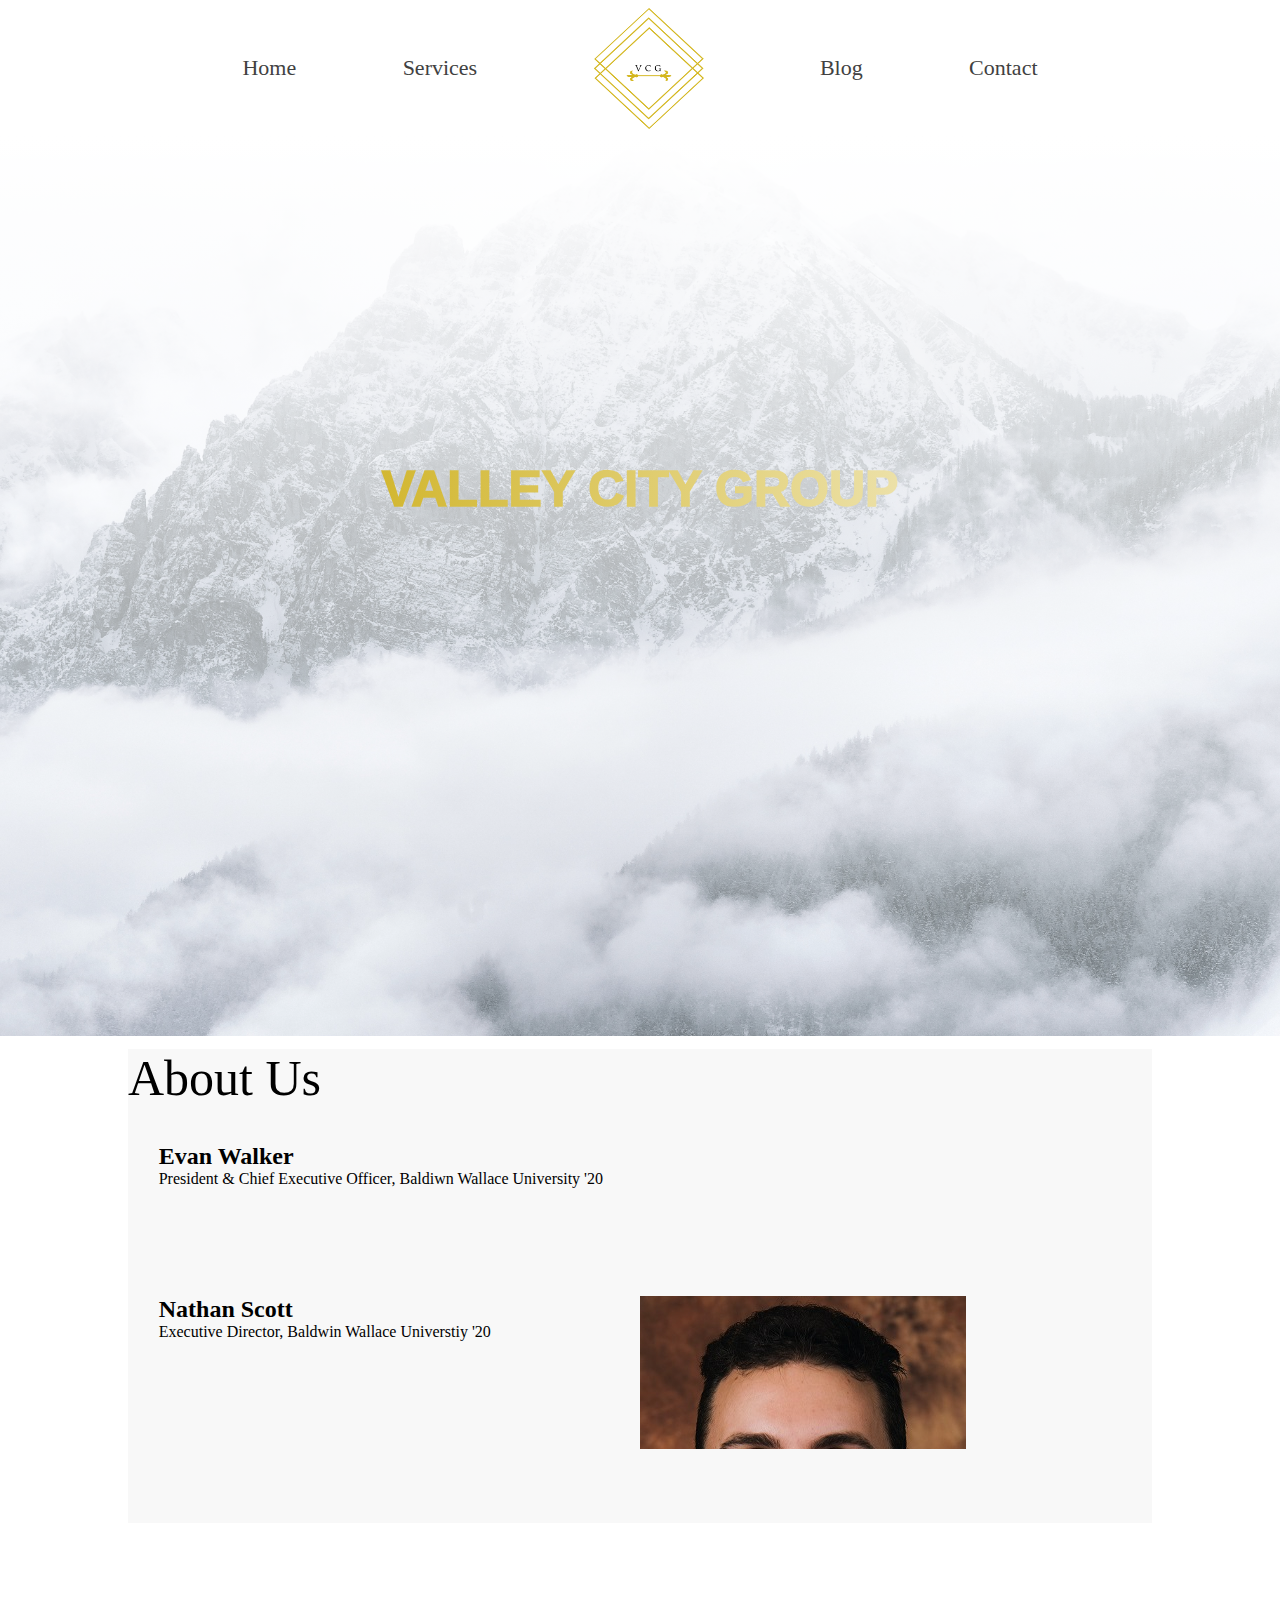
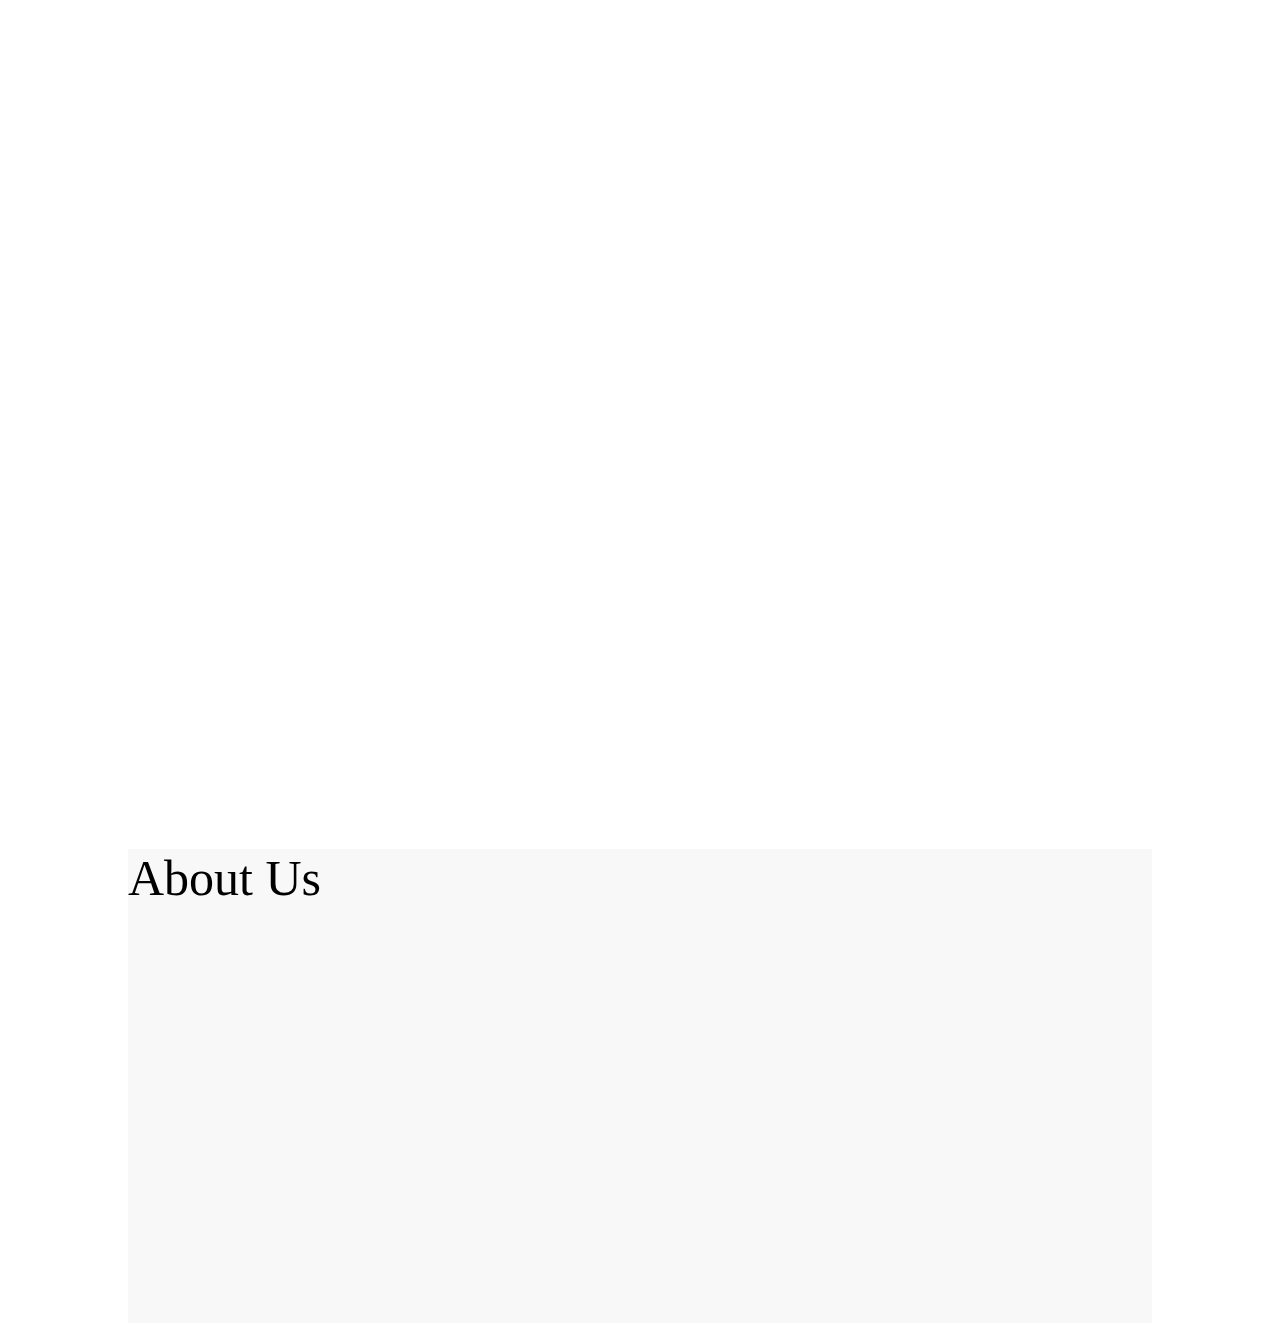
==== index.html @ 5e00be1b "Update index.html" ====
<!DOCTYPE html>
<html>
<head>
<meta name="viewport" content="width=device-width, initial-scale=1">
<link rel="stylesheet" href="VCGstyle.css">
<style>
html, body	{
					height: 100%;
					max-width:100%;
					margin: auto;
					}
					
		section		{
					max-width:80%;
					margin-left:auto;
					margin-right:auto;
					}
					
		h2			{
					}
					
		h3			{
					font-size:30px;
					}
					
		h4			{
					}
					
		.row		{
					display:flex;
					}
		
		.column		{
					flex: 50%;
					padding-left:3%;
					padding-right: 3%;
					}
					
		.columnpic	{
					flex: 50%;
					display: block;
					margin-left: auto;
					margin-right: auto;
					width: 50%;
					}
		
		.parallax 	{
					background-image:linear-gradient(rgba(255,255,255,1), rgba(255,255,255,.1)), url(mountain.jpg);

					/* Full height */
					height: 100%; 

					/* Create the parallax scrolling effect */
					background-attachment: fixed;
					background-position: center;
					background-repeat: no-repeat;
					background-size: cover;
					}
					
		.parallax2 	{
					background-image:linear-gradient(rgba(255,255,255,1), rgba(255,255,255,.1)), url(city.jpg);

					/* Full height */
					height: 100%; 

					/* Create the parallax scrolling effect */
					background-attachment: fixed;
					background-position: center;
					background-repeat: no-repeat;
					background-size: cover;
					}

/* Turn off parallax scrolling for tablets and phones. Increase the pixels if needed */
@media only screen and (max-device-width: 1366px) {
  .parallax {
    background-attachment: scroll;
  }
}
					
		@font-face {
	 font-family: "ubuntu";
	 font-style: italic;
	 font-weight: 300;
	 src: local("Lato Light Italic"), local("Lato-LightItalic"), url(https://fonts.gstatic.com/s/ubuntucondensed/v8/u-4k0rCzjgs5J7oXnJcM_0kACGMtT-Dfqw.woff2) format("woff2");
}

h1 {
	 color: #fff;
	 font-size: 50px;
	 font-family: "ubuntu";
	 text-transform: uppercase;
	 text-align: center;
	 font-weight: 1000;
	 font-family: "Josefin Sans", sans-serif;
	 background: linear-gradient(to right, #ccad14 10%, #fff 50%, #262626 80%);
	 background-size: auto auto;
	 background-clip: border-box;
	 background-size: 200% auto;
	 color: #fff;
	 background-clip: text;
	 text-fill-color: transparent;
	 -webkit-background-clip: text;
	 -webkit-text-fill-color: transparent;
	 animation: textclip 1.35s linear infinite;
}
 @keyframes textclip {
	 to {
		 background-position: 200% center;
	}


</style>
</head>
<body>

<nav>
		<ul>
			<li><a href="index.html">Home</a></li>
			<li><a href="services.html">Services</a></li>
			<li><a href="index.html"><img src="logoTransparent.png" alt="logo" width="130" height="130" style="vertical-align:center; padding-top:6%;padding-bottom:1%;"></a></li>
			<li><a href="blog.html">Blog</a></li>
			<li><a href="contact.html">Contact</a></li>
		</ul>
	</nav>

<div class="parallax"><br><br><br><br><br><br><br><br><br><br><br><br><br><br><br><br><br><br>
		<h1>Valley City Group</h1><br><br><br></div>

<div style="height:500px;background-color:white;padding-top:1%;padding-bottom:1%;">
	<section style="max-width:80%;height:100%;margin-left:auto;margin-right:auto;background-color:#F8F8F8;">
		<p style="font-size:50px;">About Us</p>
			<br><br>
	<div class="row">
		<div class="column">
			<h2>Evan Walker</h2>
				President & Chief Executive Officer, Baldiwn Wallace University '20
				<br><br><br><br><br><br><br>
		</div>
		<div class="columnpic" style="background-image: url(EvanHeadShot.jpg);background-repeat: no-repeat;text-align:center;">
		</div>
	</div>
	
	<div class="row">
		<div class="column">
			<h2>Nathan Scott</h2>
				Executive Director, Baldwin Wallace Universtiy '20
				<br><br><br><br><br><br><br>
		</div>
		<div class="columnpic" style="background-image: url(linked2.jpg);background-repeat: no-repeat;text-align:center;">
		</div>
	</div>
</section>
</div>

<div class="parallax2"></div>

<div style="height:500px;background-color:white;padding-top:1%;padding-bottom:1%;">
	<section style="max-width:80%;height:100%;margin-left:auto;margin-right:auto;background-color:#F8F8F8;">
		<p style="font-size:50px;">About Us</p>





</section>
</div>

</body>
</html>
---- VCGstyle.css ----
/*Style Sheet for VCG*/				
		*			{
					margin: 0px;
					padding: 0px;
					box-sizing: border-box;
					}
		
		#bg			{
					background-image:linear-gradient(rgba(255,255,255,1), rgba(255,255,255,.1)), url(mountain.jpg);
					height: 550px;
					background-position: center;
					background-repeat: no-repeat;
					background-size: cover;
					}
					
		nav ul		{
					text-align: center;
					}
		nav ul li 	{
					display: inline-block;
					color: white;
					padding-left: 4%;
					padding-right: 4%;
					vertical-align: middle;
					font-size: 22px;
					}
					
		nav ul li a {
					color: black;
					list-style-type: none;
					text-decoration:none;
					}
					
		a:link		{
					color: #414141
					}
		a:hover 	{
					color: #ebc600;
					}
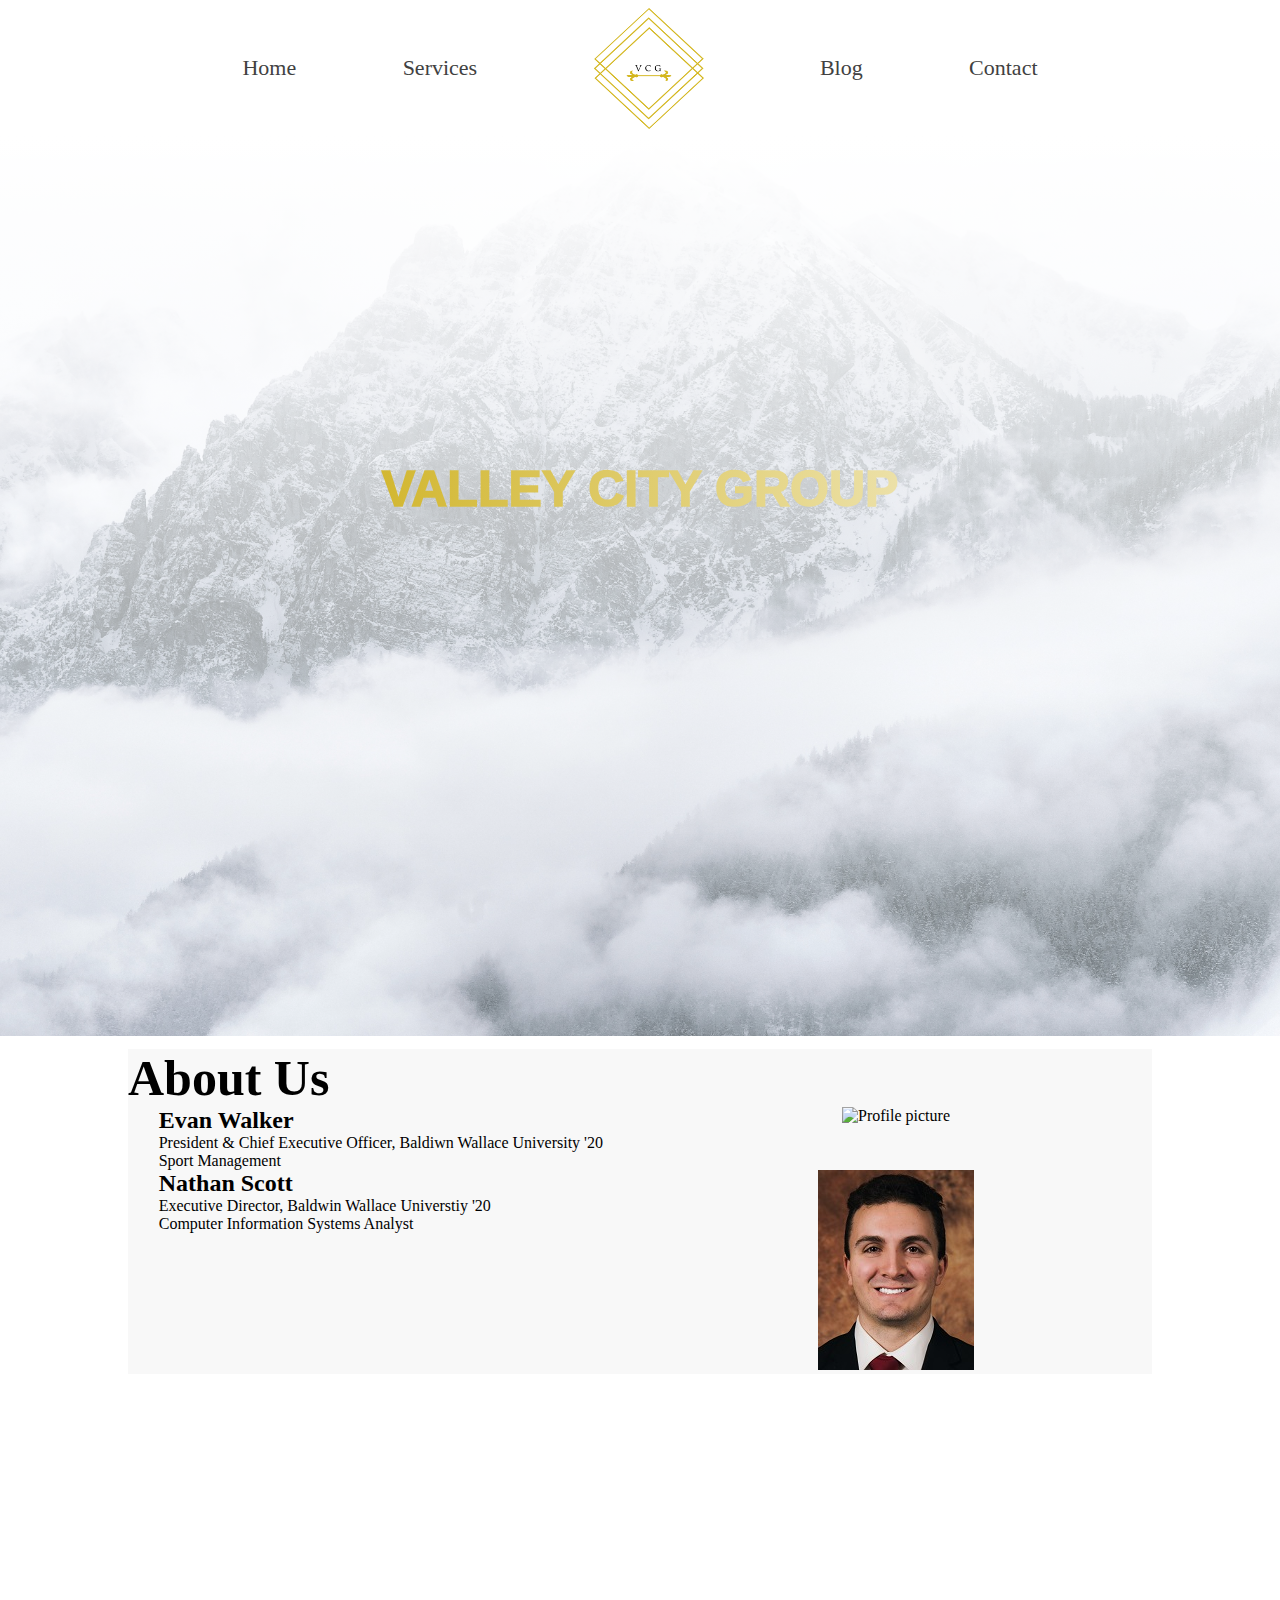
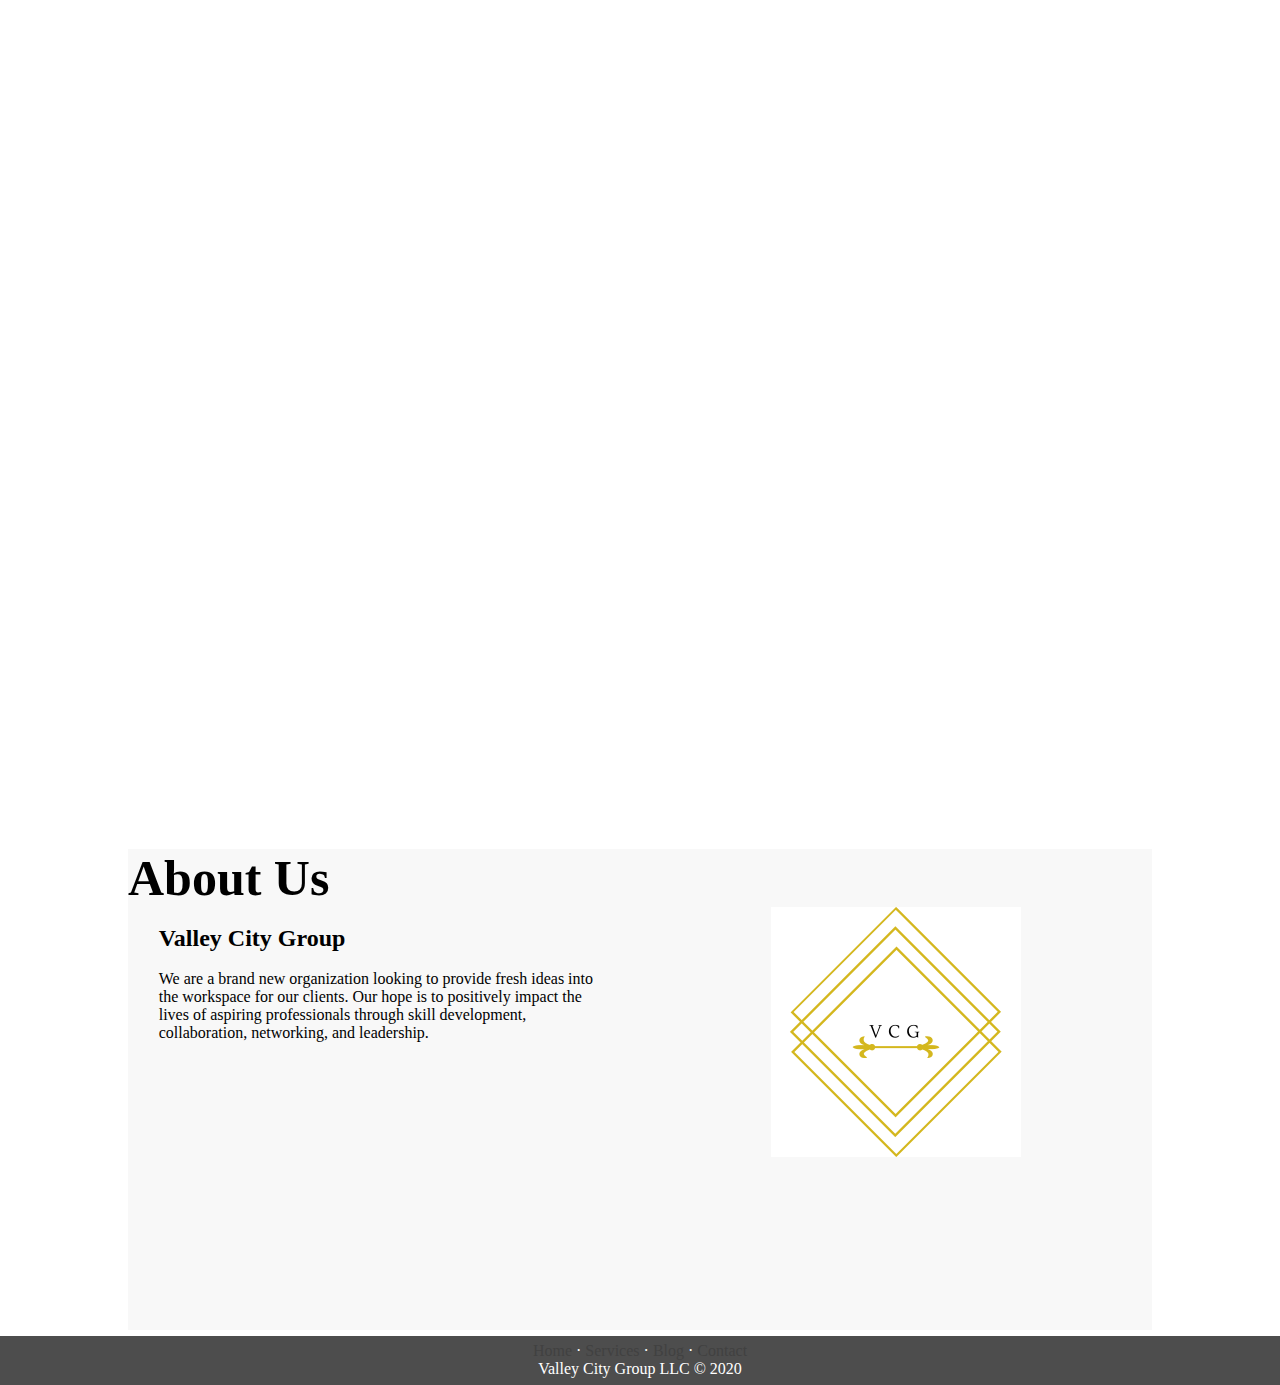
==== commit e8599ad8: "Update index.html" ====
--- a/index.html
+++ b/index.html
@@ -1,48 +1,68 @@
 <!DOCTYPE html>
-<html>
+<html lang="en">
 <head>
 <meta name="viewport" content="width=device-width, initial-scale=1">
 <link rel="stylesheet" href="VCGstyle.css">
+<title>
+	Valley City Group
+</title>
 <style>
 html, body	{
 					height: 100%;
 					max-width:100%;
 					margin: auto;
 					}
-					
-		section		{
-					max-width:80%;
-					margin-left:auto;
-					margin-right:auto;
-					}
-					
-		h2			{
-					}
-					
-		h3			{
-					font-size:30px;
-					}
-					
-		h4			{
-					}
-					
-		.row		{
-					display:flex;
-					}
-		
-		.column		{
-					flex: 50%;
-					padding-left:3%;
-					padding-right: 3%;
-					}
-					
-		.columnpic	{
-					flex: 50%;
-					display: block;
-					margin-left: auto;
-					margin-right: auto;
-					width: 50%;
-					}
+* {
+  margin: 0px;
+  padding: 0px;
+  box-sizing: border-box;
+}
+
+body{
+  background: white;
+}
+
+section {
+  max-width: 80%;
+  margin-left: auto;
+  margin-right: auto;
+  background: #F8F8F8;
+/*  border: 1px solid black;*/
+}
+
+.about-title{
+  font-size: 50px;
+}
+
+.row {
+  display: flex;
+}
+
+.column {
+  width: 50%;
+  padding-left: 3%;
+  padding-right: 3%; 
+}
+
+.columnpic { 
+  width: 50%;
+  text-align: center; 
+}
+
+.pic1 { 
+  width: 178px;
+  height: 200px;
+}
+
+.pic2 { 
+  width: 156px;
+  height: 200px;
+}
+
+.pic3 { 
+  width: 250px;
+  height: 250px;
+}
 		
 		.parallax 	{
 					background-image:linear-gradient(rgba(255,255,255,1), rgba(255,255,255,.1)), url(mountain.jpg);
@@ -126,44 +146,68 @@
 <div class="parallax"><br><br><br><br><br><br><br><br><br><br><br><br><br><br><br><br><br><br>
 		<h1>Valley City Group</h1><br><br><br></div>
 
-<div style="height:500px;background-color:white;padding-top:1%;padding-bottom:1%;">
-	<section style="max-width:80%;height:100%;margin-left:auto;margin-right:auto;background-color:#F8F8F8;">
-		<p style="font-size:50px;">About Us</p>
-			<br><br>
-	<div class="row">
-		<div class="column">
-			<h2>Evan Walker</h2>
-				President & Chief Executive Officer, Baldiwn Wallace University '20
-				<br><br><br><br><br><br><br>
-		</div>
-		<div class="columnpic" style="background-image: url(EvanHeadShot.jpg);background-repeat: no-repeat;text-align:center;">
-		</div>
-	</div>
-	
-	<div class="row">
-		<div class="column">
-			<h2>Nathan Scott</h2>
-				Executive Director, Baldwin Wallace Universtiy '20
-				<br><br><br><br><br><br><br>
-		</div>
-		<div class="columnpic" style="background-image: url(linked2.jpg);background-repeat: no-repeat;text-align:center;">
-		</div>
-	</div>
+<div style="height:500px;background-color:white;padding-top:1%;padding-bottom:1%;">	
+  <section>
+    <h2 class="about-title">About Us</h2>
+    <div class="row">
+      <div class="column">
+        <h2>Evan Walker</h2>
+        President & Chief Executive Officer, Baldiwn Wallace University '20<br>
+		Sport Management 
+      </div>
+      <div class="columnpic">
+        <img class="pic1" alt="Profile picture" src="EvanHeadShot.jpg">
+      </div>
+    </div>
+    <div class="row">
+      <div class="column">
+        <h2>Nathan Scott</h2>
+        Executive Director, Baldwin Wallace Universtiy '20<br>
+		Computer Information Systems Analyst
+      </div>
+      <div class="columnpic">
+        <img class="pic2" alt="Profile picture" src="NathanHeadShot.jpg">
+      </div>
+    </div>
+  </section>	
+</div>
+
+<div class="parallax2"></div>
+
+<div style="height:500px;background-color:white;padding-top:1%;padding-bottom:1%;">	
+  <section>
+    <h2 class="about-title">About Us</h2>
+    <div class="row">
+      <div class="column">
+	  <br>
+        <h2>Valley City Group</h2>
+		<br>
+        We are a brand new organization looking to provide fresh ideas into the workspace for our clients. 
+		Our hope is to positively impact the lives of aspiring professionals through skill development, collaboration, networking, and leadership. 
+		<br><br><br><br><br><br><br><br><br><br><br><br><br><br><br><br><br>
+      </div>
+      <div class="columnpic">
+        <img class="pic3" alt="Company Logo" src="logoTransparent.png">
+      </div>
+    </div>
 </section>
 </div>
 
-<div class="parallax2"></div>
-
-<div style="height:500px;background-color:white;padding-top:1%;padding-bottom:1%;">
-	<section style="max-width:80%;height:100%;margin-left:auto;margin-right:auto;background-color:#F8F8F8;">
-		<p style="font-size:50px;">About Us</p>
-
-
-
-
-
-</section>
-</div>
+<footer>
+	<div>
+		<p class="footer-links">
+			<a href="index.html">Home</a>
+			·
+			<a href="services.html">Services</a>
+			·
+			<a href="blog.html">Blog</a>
+			·
+			<a href="contact.html">Contact</a>
+		</p>
+		<p>Valley City Group LLC &copy; 2020</p>
+	</div>
+</footer>
 
 </body>
+
 </html>--- a/VCGstyle.css
+++ b/VCGstyle.css
@@ -31,6 +31,24 @@
 					text-decoration:none;
 					}
 					
+		footer		{
+					position: relative;
+					left: 0;
+					bottom: 0;
+					width: 100%;
+					background-color: #4d4d4d;
+					color: white;
+					text-align: center;
+					padding-bottom:.5%;
+					padding-top: .5%;
+					}
+					
+		footer div p a 	{
+						list-style-type: none;
+						text-decoration:none;
+						color:white;
+						}
+					
 		a:link		{
 					color: #414141
 					}
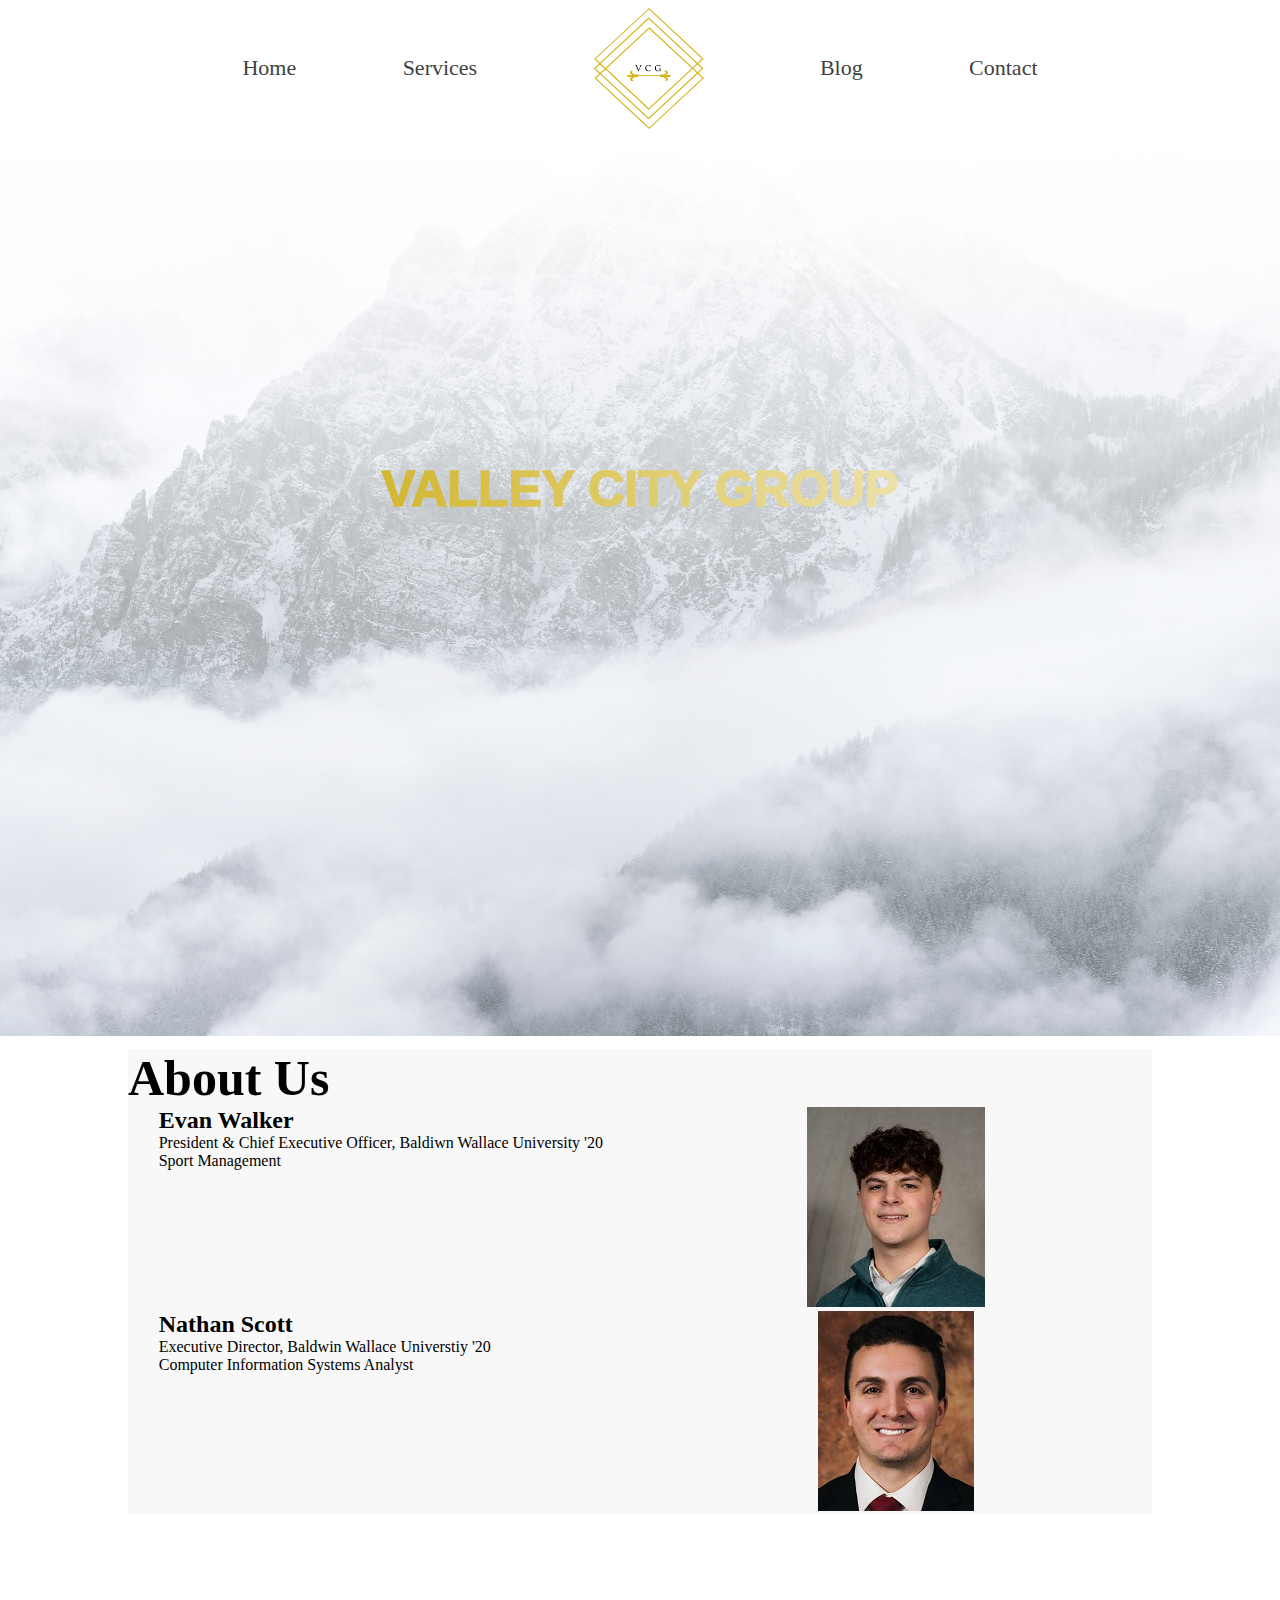
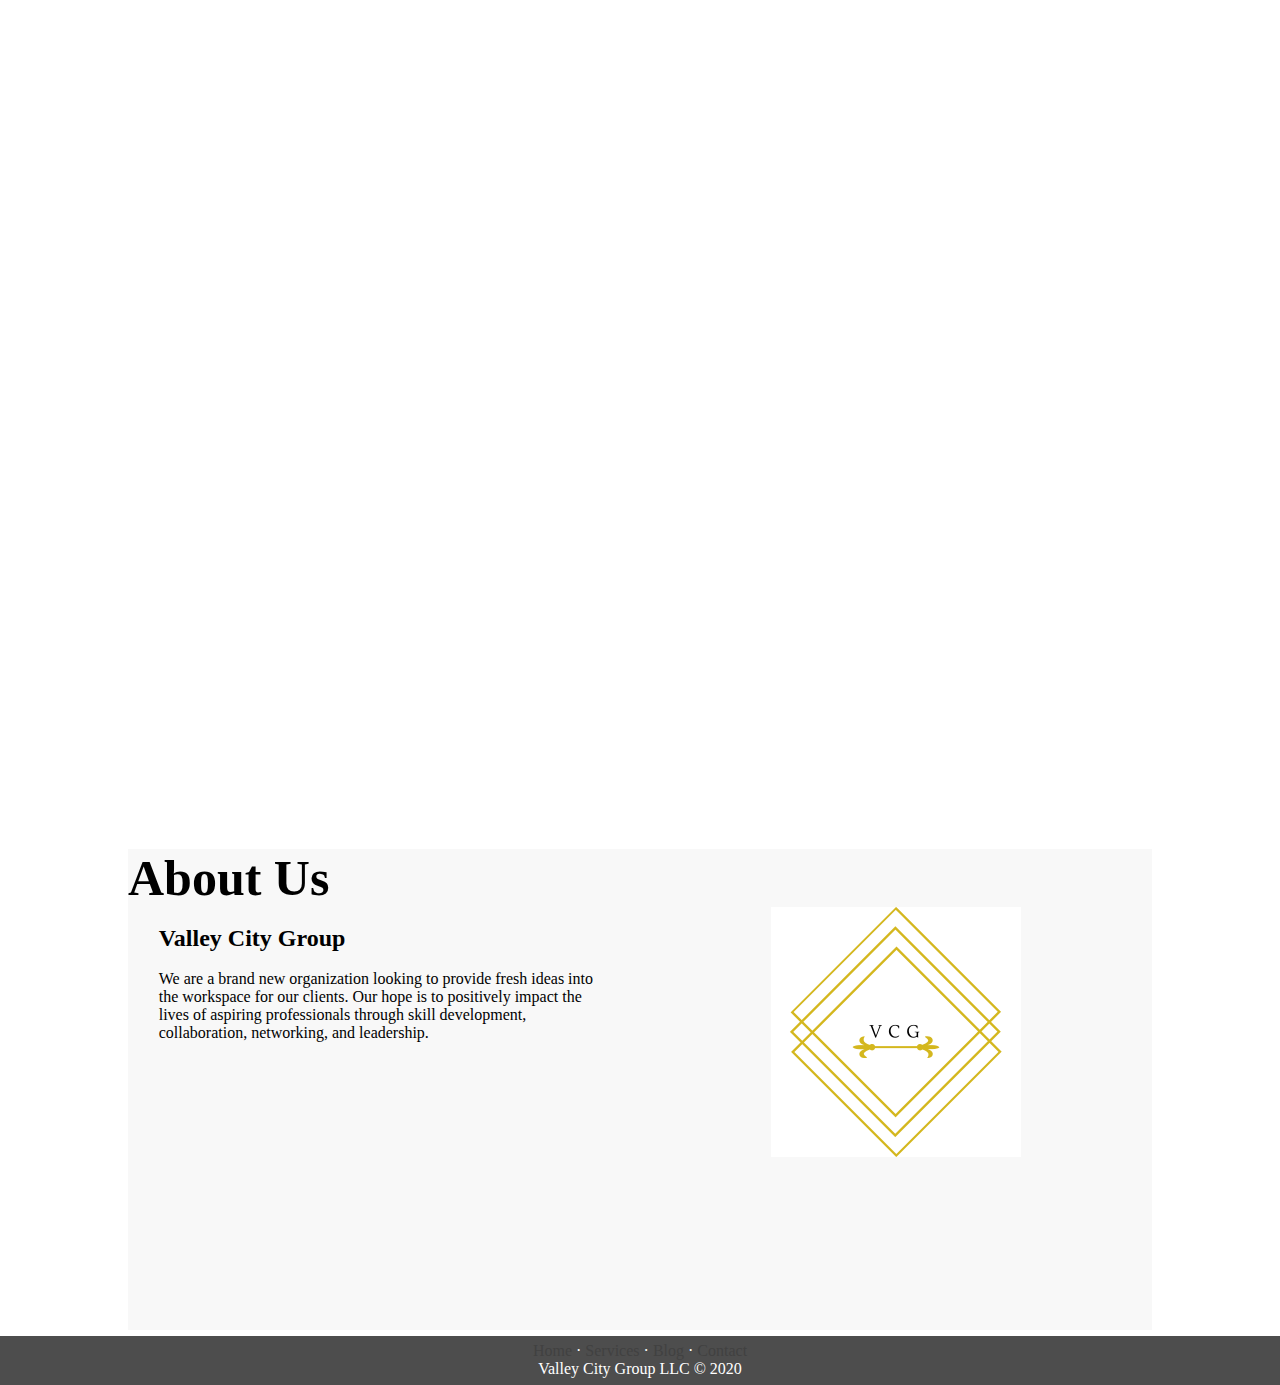
==== commit e2c78222: "evan" ====
--- a/index.html
+++ b/index.html
@@ -156,7 +156,7 @@
 		Sport Management 
       </div>
       <div class="columnpic">
-        <img class="pic1" alt="Profile picture" src="EvanHeadShot.jpg">
+        <img class="pic1" alt="Profile picture" src="Evan.png">
       </div>
     </div>
     <div class="row">
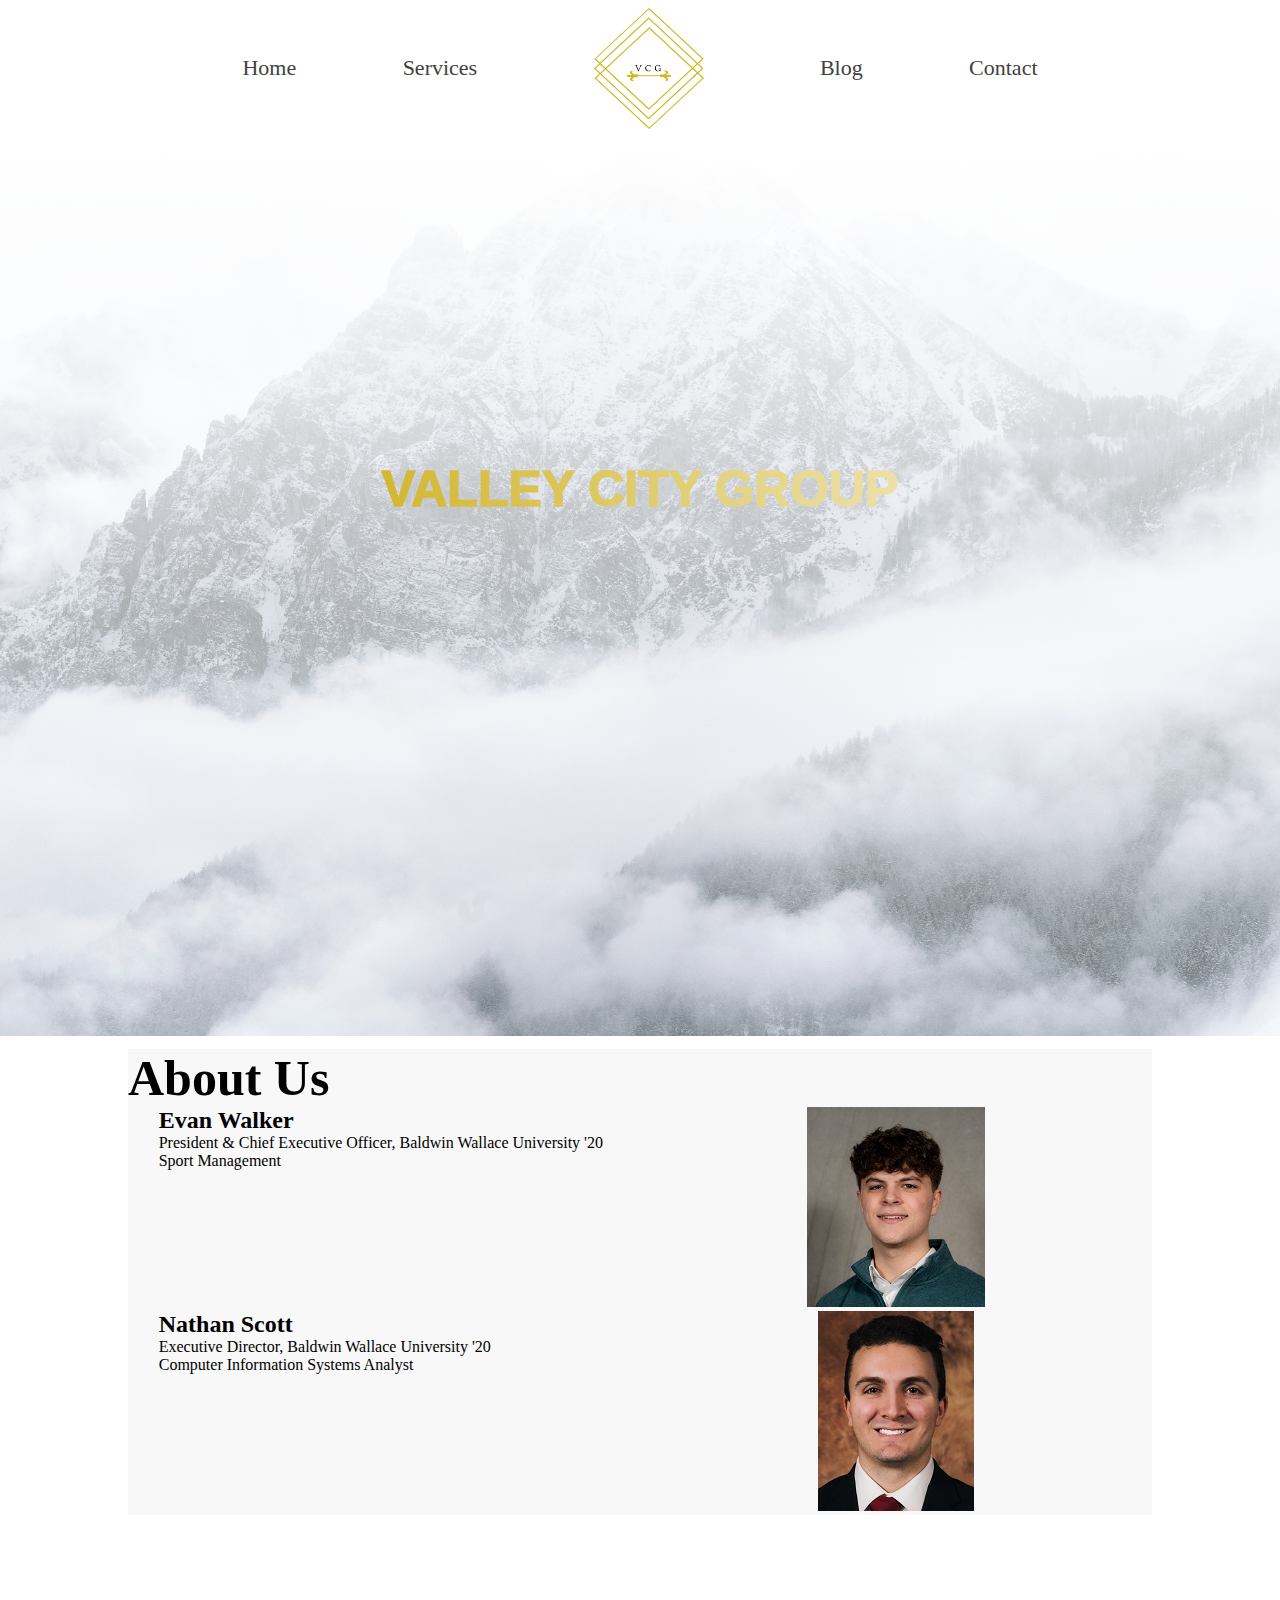
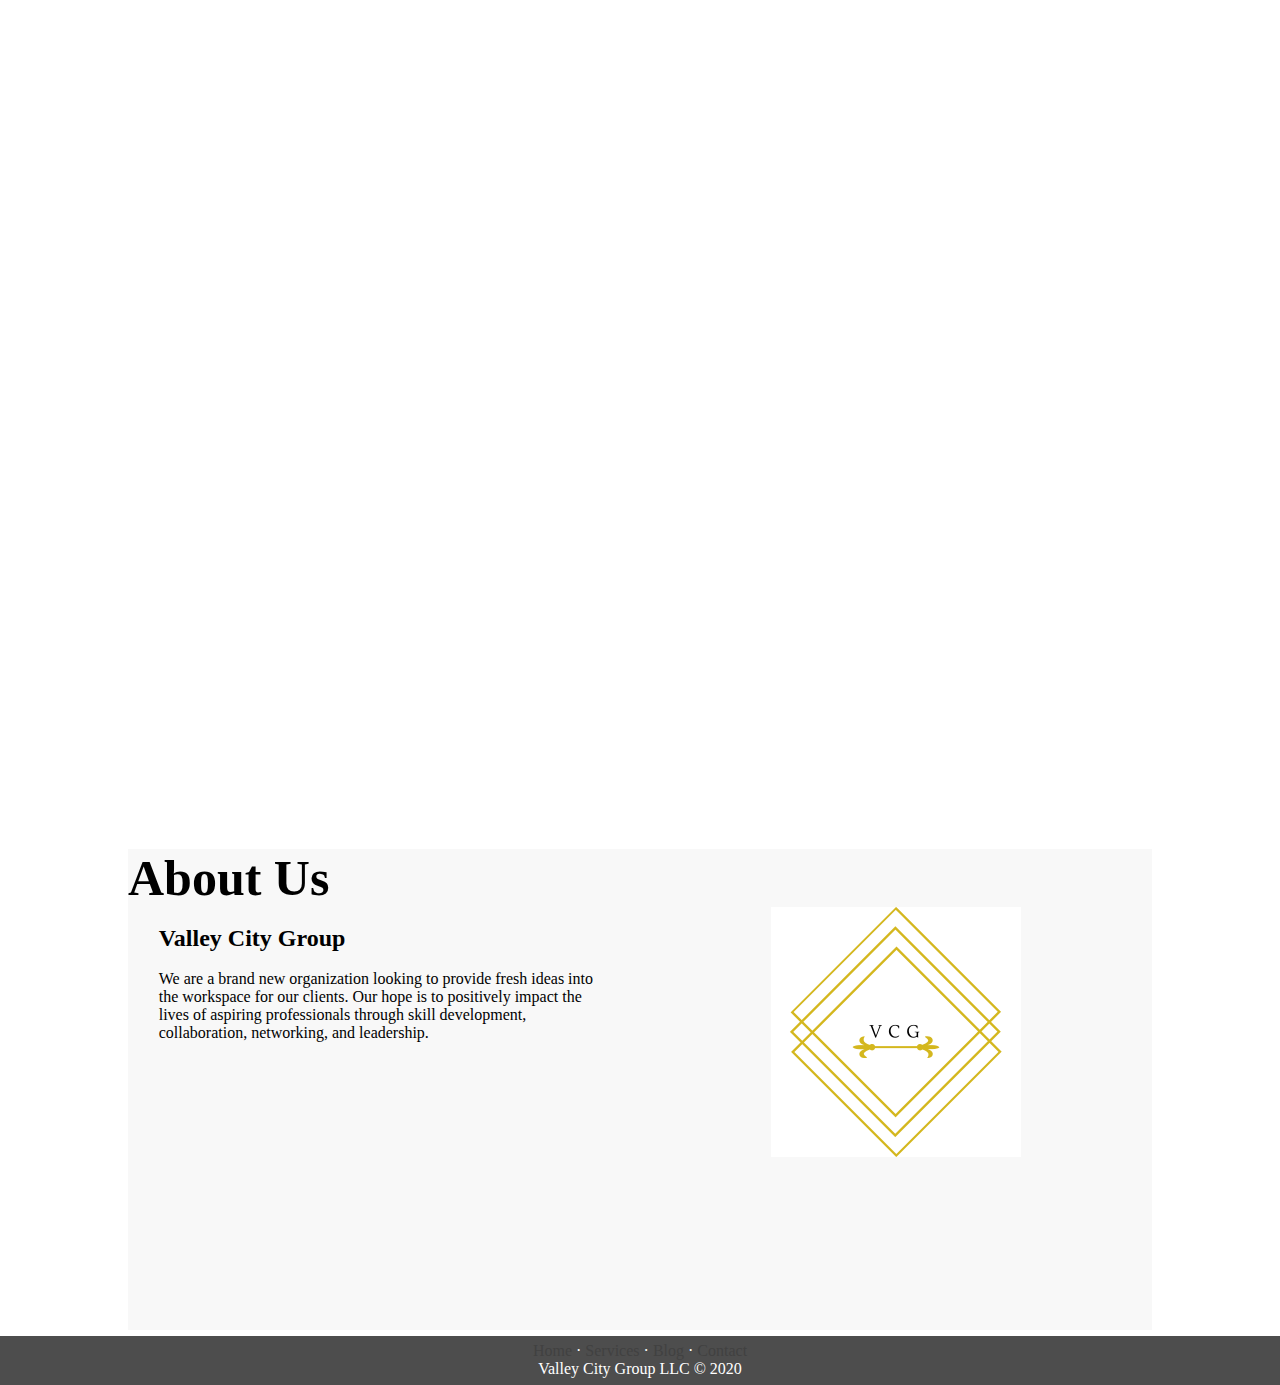
==== commit eee61b88: "Update index.html" ====
--- a/index.html
+++ b/index.html
@@ -152,7 +152,7 @@
     <div class="row">
       <div class="column">
         <h2>Evan Walker</h2>
-        President & Chief Executive Officer, Baldiwn Wallace University '20<br>
+        President & Chief Executive Officer, Baldwin Wallace University '20<br>
 		Sport Management 
       </div>
       <div class="columnpic">
@@ -162,7 +162,7 @@
     <div class="row">
       <div class="column">
         <h2>Nathan Scott</h2>
-        Executive Director, Baldwin Wallace Universtiy '20<br>
+        Executive Director, Baldwin Wallace University '20<br>
 		Computer Information Systems Analyst
       </div>
       <div class="columnpic">
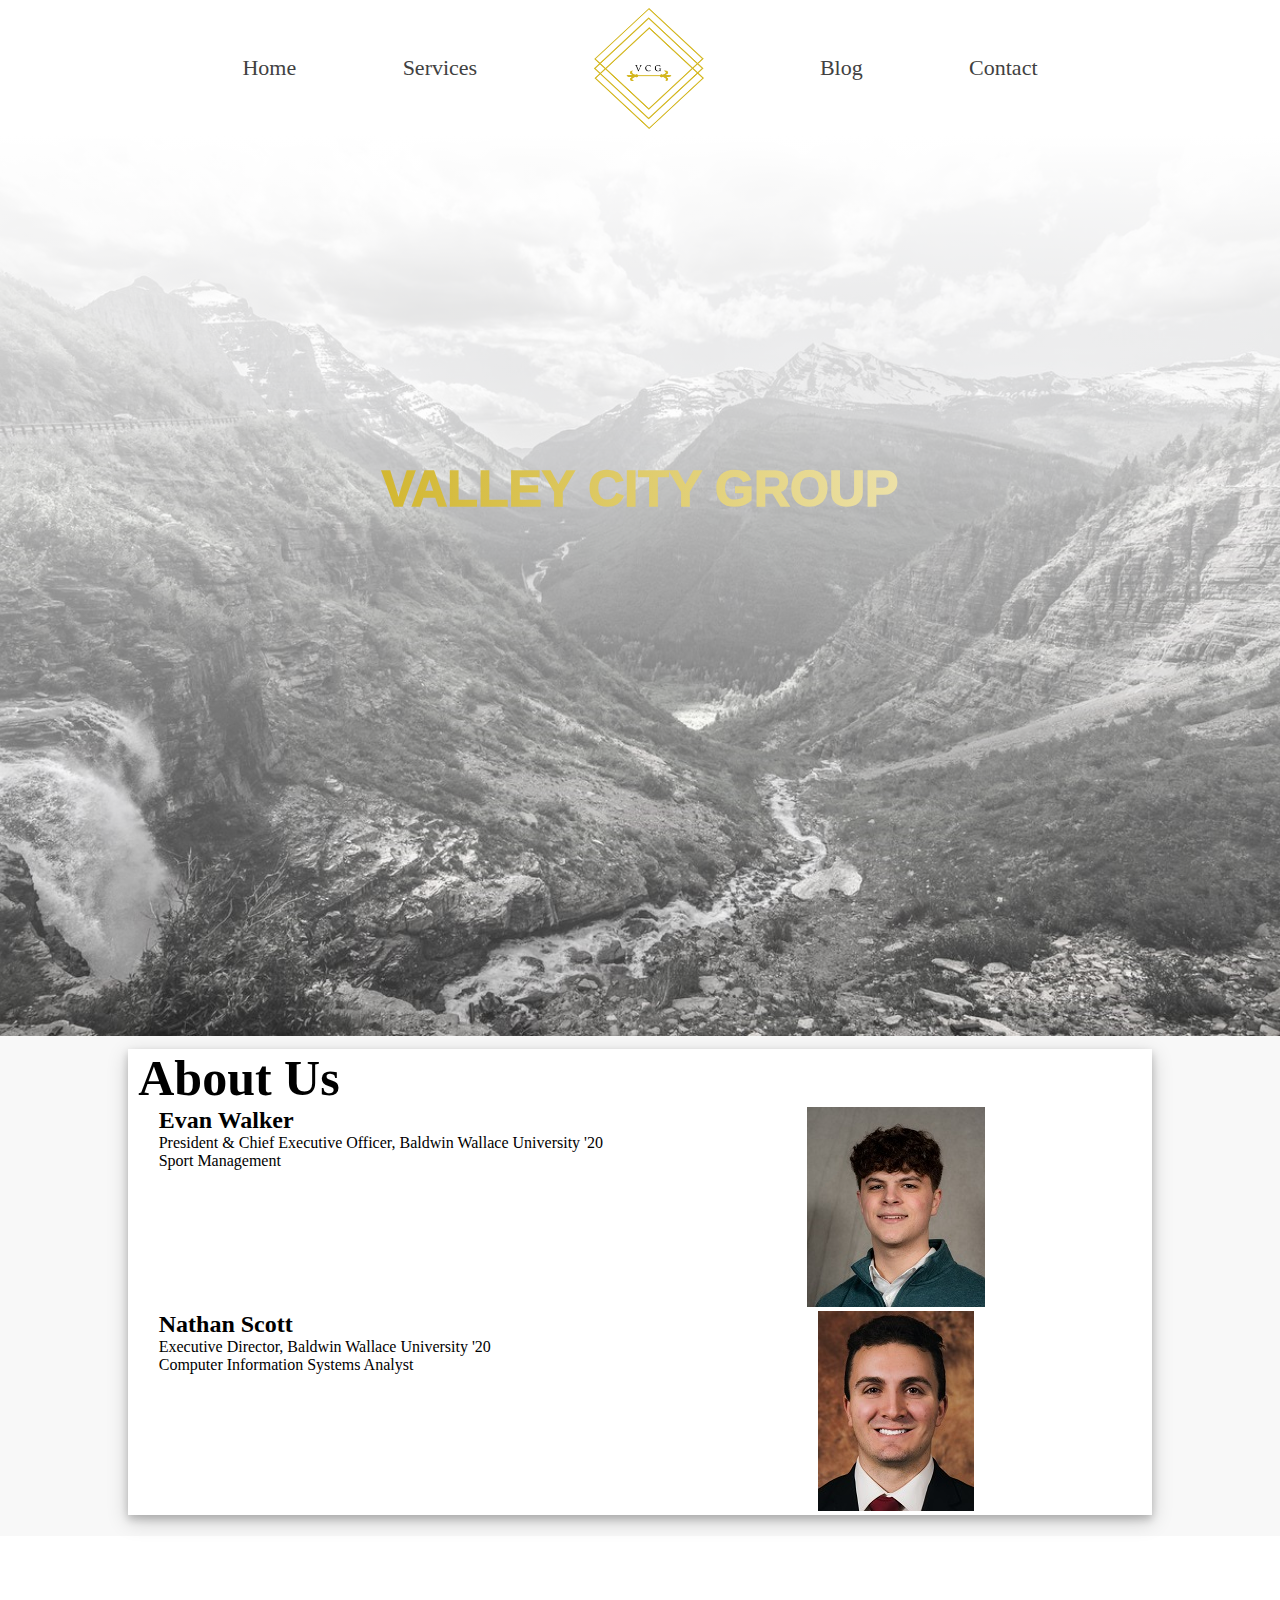
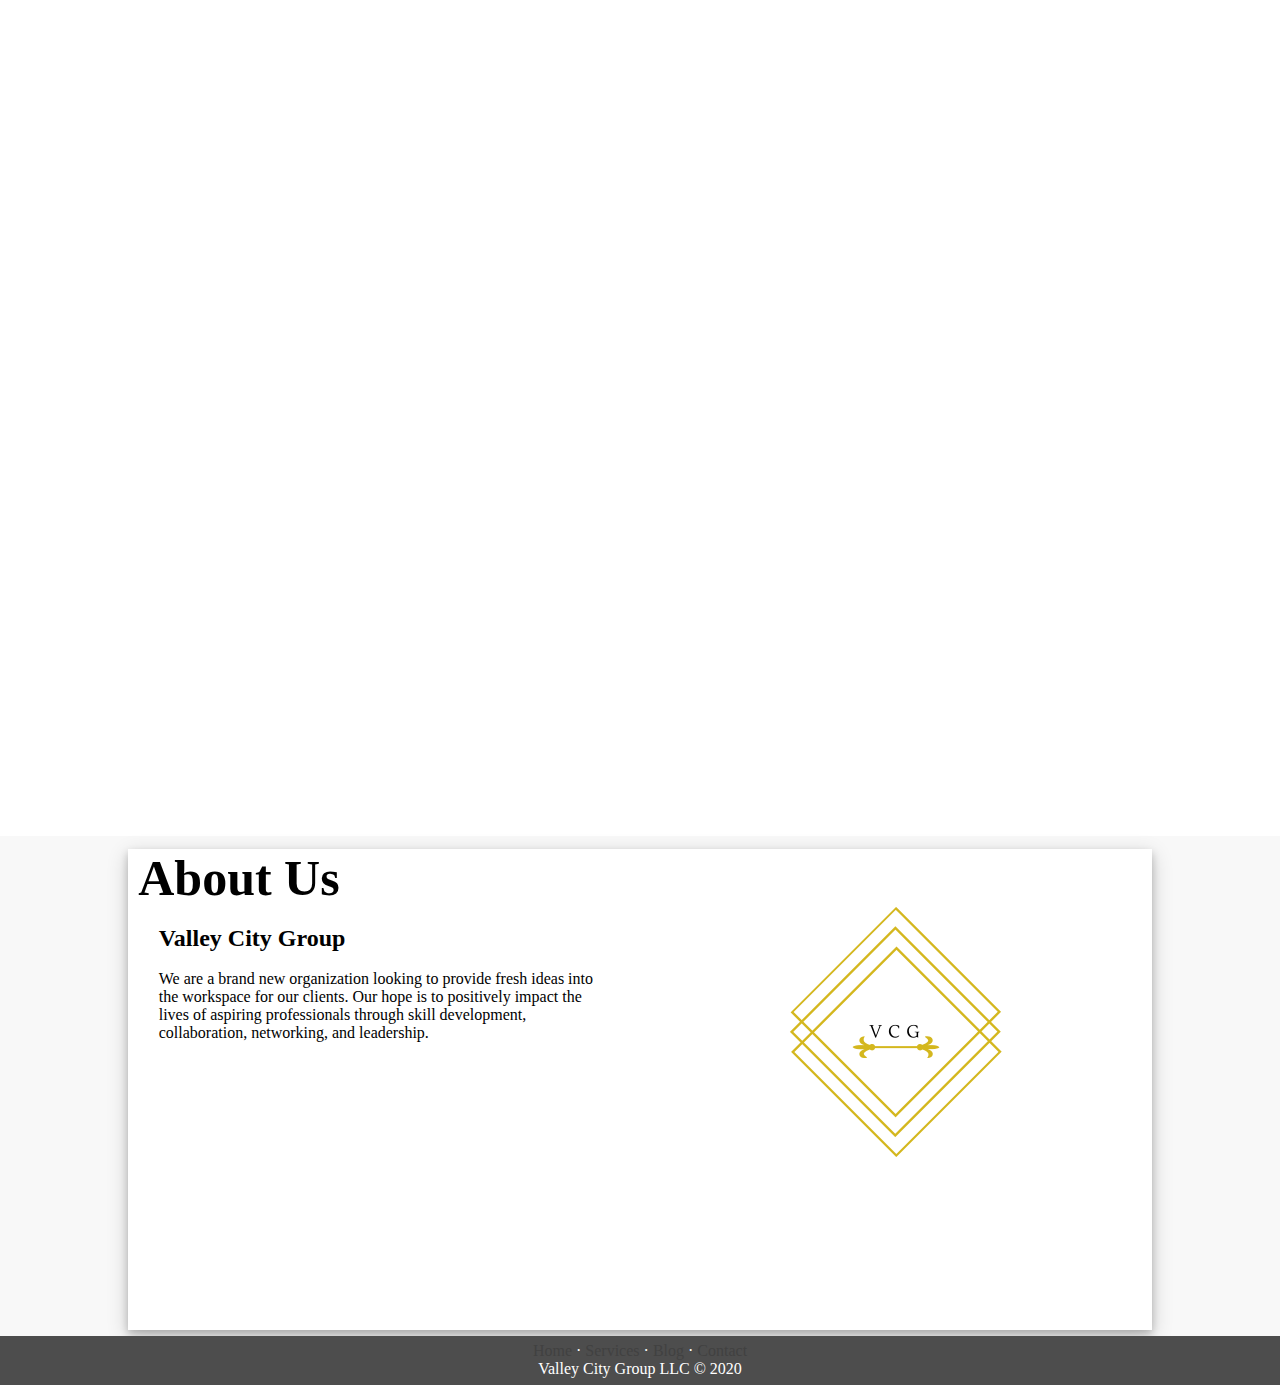
==== commit 9de864c4: "newpic" ====
--- a/index.html
+++ b/index.html
@@ -26,12 +26,14 @@
   max-width: 80%;
   margin-left: auto;
   margin-right: auto;
-  background: #F8F8F8;
+  background: white;
+  box-shadow: 0 4px 8px 0 rgba(0, 0, 0, 0.2), 0 6px 20px 0 rgba(0, 0, 0, 0.19);
 /*  border: 1px solid black;*/
 }
 
 .about-title{
   font-size: 50px;
+  padding-left:1%;
 }
 
 .row {
@@ -65,7 +67,7 @@
 }
 		
 		.parallax 	{
-					background-image:linear-gradient(rgba(255,255,255,1), rgba(255,255,255,.1)), url(mountain.jpg);
+					background-image:linear-gradient(rgba(255,255,255,1), rgba(255,255,255,.1)), url(valley.jpg);
 
 					/* Full height */
 					height: 100%; 
@@ -144,9 +146,9 @@
 	</nav>
 
 <div class="parallax"><br><br><br><br><br><br><br><br><br><br><br><br><br><br><br><br><br><br>
-		<h1>Valley City Group</h1><br><br><br></div>
-
-<div style="height:500px;background-color:white;padding-top:1%;padding-bottom:1%;">	
+		<h1>Valley City Group</h1><br><br><br><br><br><br></div>
+
+<div style="height:500px;background-color:#F8F8F8;padding-top:1%;padding-bottom:1%;">	
   <section>
     <h2 class="about-title">About Us</h2>
     <div class="row">
@@ -174,7 +176,7 @@
 
 <div class="parallax2"></div>
 
-<div style="height:500px;background-color:white;padding-top:1%;padding-bottom:1%;">	
+<div style="height:500px;background-color:#F8F8F8;padding-top:1%;padding-bottom:1%;">	
   <section>
     <h2 class="about-title">About Us</h2>
     <div class="row">
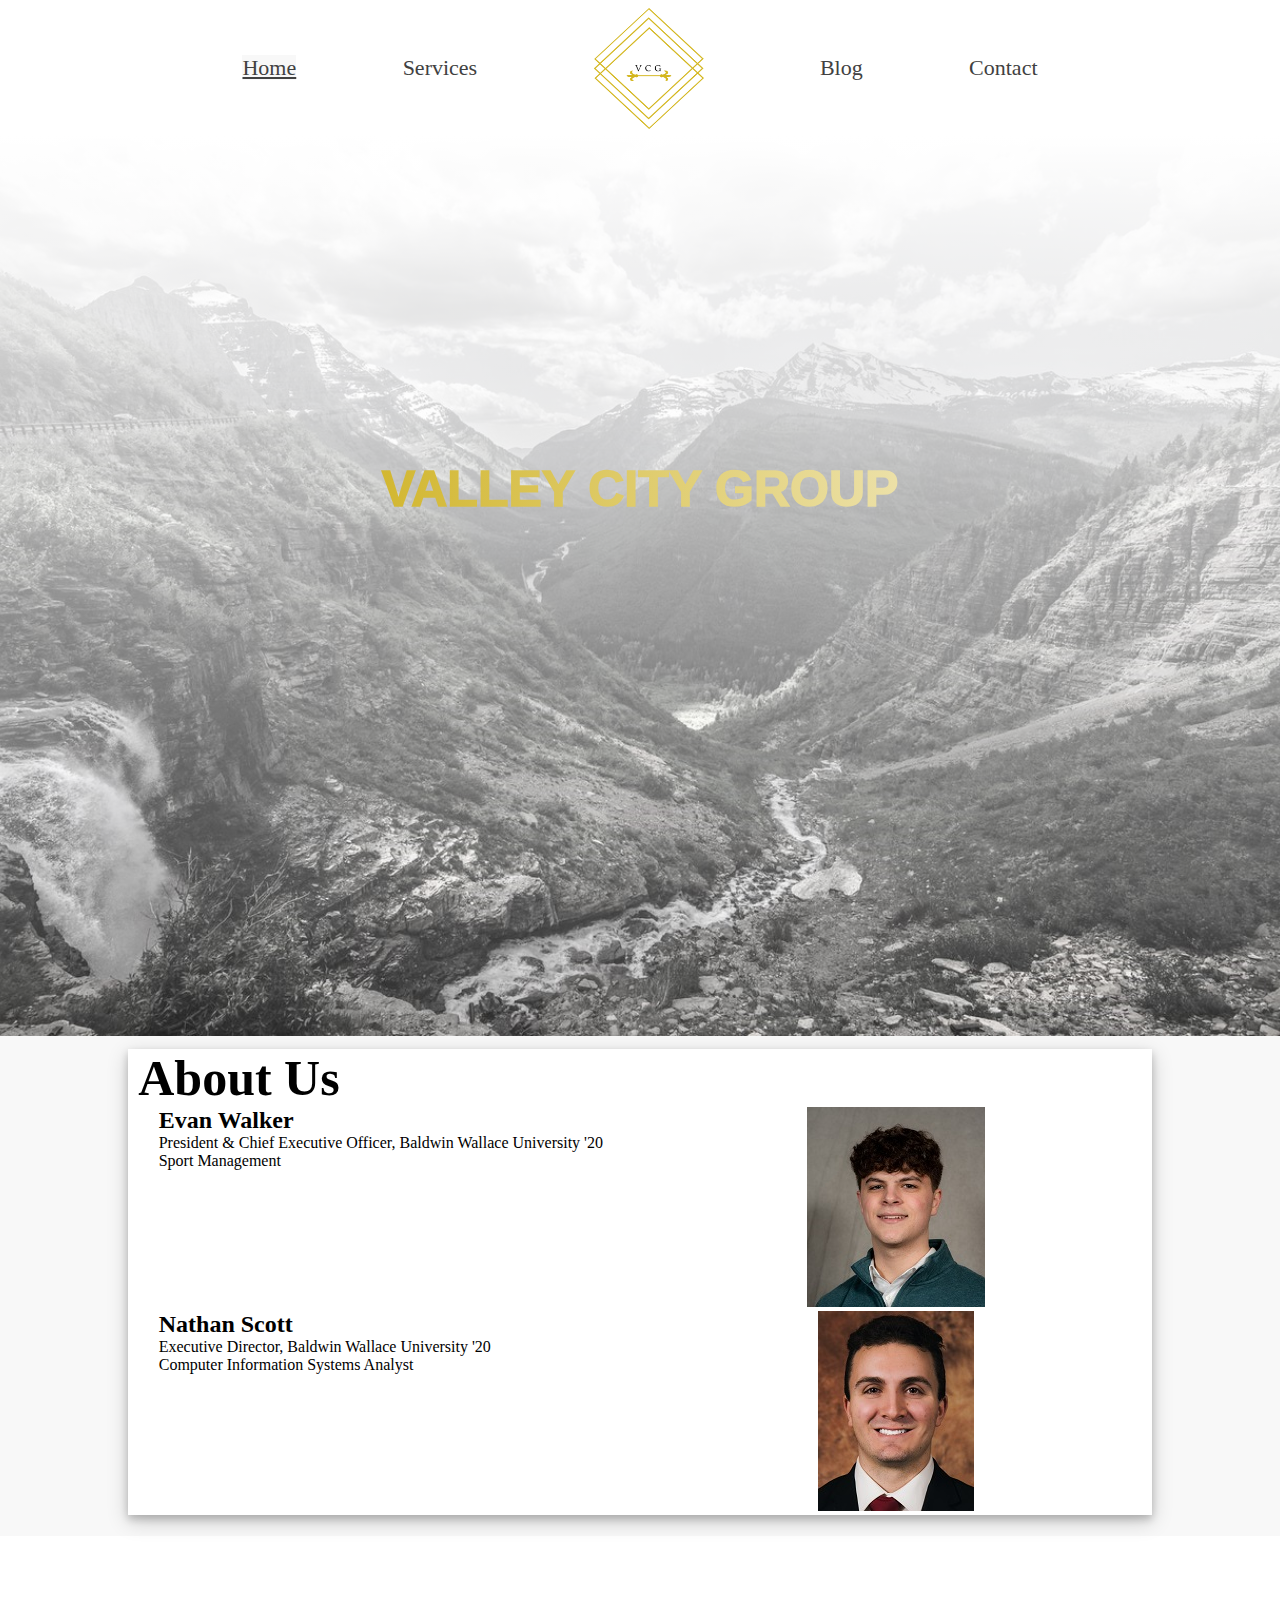
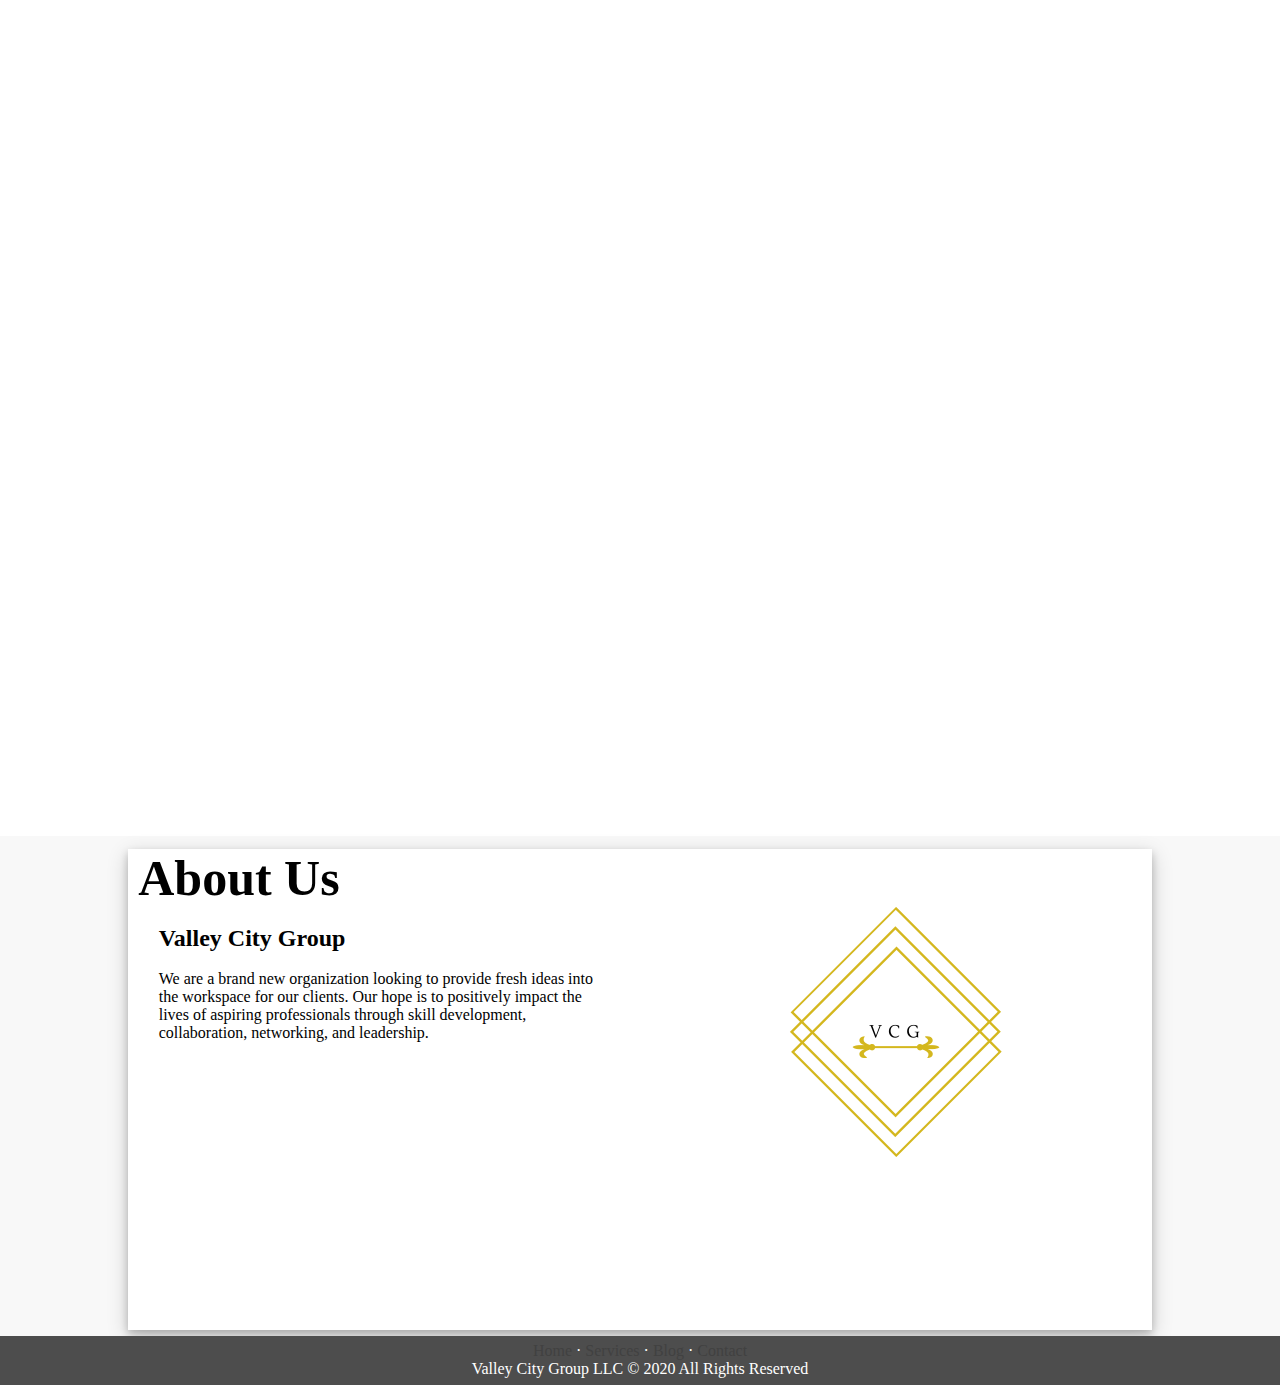
==== commit e195f359: "updates" ====
--- a/index.html
+++ b/index.html
@@ -1,96 +1,89 @@
 <!DOCTYPE html>
 <html lang="en">
 <head>
+<meta charset = "utf-8"> 
 <meta name="viewport" content="width=device-width, initial-scale=1">
 <link rel="stylesheet" href="VCGstyle.css">
+<link rel="shortcut icon" href="favicon.ico" type="image/x-icon">
 <title>
 	Valley City Group
 </title>
 <style>
-html, body	{
-					height: 100%;
-					max-width:100%;
-					margin: auto;
-					}
-* {
-  margin: 0px;
-  padding: 0px;
-  box-sizing: border-box;
-}
-
-body{
-  background: white;
-}
-
-section {
-  max-width: 80%;
-  margin-left: auto;
-  margin-right: auto;
-  background: white;
-  box-shadow: 0 4px 8px 0 rgba(0, 0, 0, 0.2), 0 6px 20px 0 rgba(0, 0, 0, 0.19);
-/*  border: 1px solid black;*/
-}
-
-.about-title{
-  font-size: 50px;
-  padding-left:1%;
-}
-
-.row {
-  display: flex;
-}
-
-.column {
-  width: 50%;
-  padding-left: 3%;
-  padding-right: 3%; 
-}
-
-.columnpic { 
-  width: 50%;
-  text-align: center; 
-}
-
-.pic1 { 
-  width: 178px;
-  height: 200px;
-}
-
-.pic2 { 
-  width: 156px;
-  height: 200px;
-}
-
-.pic3 { 
-  width: 250px;
-  height: 250px;
-}
+
+
+body		{
+			background: white;
+			}
+
+section 	{
+			max-width: 80%;
+			margin-left: auto;
+			margin-right: auto;
+			background: white;
+			box-shadow: 0 4px 8px 0 rgba(0, 0, 0, 0.2), 0 6px 20px 0 rgba(0, 0, 0, 0.19);
+			/*  border: 1px solid black;*/
+			}
+
+.about-title	{
+				font-size: 50px;
+				padding-left:1%;
+				}
+
+.row 		{
+			display: flex;
+			}
+
+.column 	{
+			width: 50%;
+			padding-left: 3%;
+			padding-right: 3%; 
+			}
+
+.columnpic 	{ 
+			width: 50%;
+			text-align: center; 
+			}
+
+.pic1 		{ 
+			width: 178px;
+			height: 200px;
+			}
+
+.pic2 		{ 
+			width: 156px;
+			height: 200px;
+			}
+
+.pic3 		{ 
+			width: 250px;
+			height: 250px;
+			}
 		
-		.parallax 	{
-					background-image:linear-gradient(rgba(255,255,255,1), rgba(255,255,255,.1)), url(valley.jpg);
-
-					/* Full height */
-					height: 100%; 
-
-					/* Create the parallax scrolling effect */
-					background-attachment: fixed;
-					background-position: center;
-					background-repeat: no-repeat;
-					background-size: cover;
-					}
+.parallax 	{
+			background-image:linear-gradient(rgba(255,255,255,1), rgba(255,255,255,.1)), url(valley.jpg);
+
+			/* Full height */
+			height: 100%; 
+
+			/* Create the parallax scrolling effect */
+			background-attachment: fixed;
+			background-position: center;
+			background-repeat: no-repeat;
+			background-size: cover;
+			}
 					
-		.parallax2 	{
-					background-image:linear-gradient(rgba(255,255,255,1), rgba(255,255,255,.1)), url(city.jpg);
-
-					/* Full height */
-					height: 100%; 
-
-					/* Create the parallax scrolling effect */
-					background-attachment: fixed;
-					background-position: center;
-					background-repeat: no-repeat;
-					background-size: cover;
-					}
+.parallax2 	{
+			background-image:linear-gradient(rgba(255,255,255,1), rgba(255,255,255,.1)), url(city.jpg);
+
+			/* Full height */
+			height: 100%; 
+
+			/* Create the parallax scrolling effect */
+			background-attachment: fixed;
+			background-position: center;
+			background-repeat: no-repeat;
+			background-size: cover;
+			}
 
 /* Turn off parallax scrolling for tablets and phones. Increase the pixels if needed */
 @media only screen and (max-device-width: 1366px) {
@@ -136,14 +129,14 @@
 <body>
 
 <nav>
-		<ul>
-			<li><a href="index.html">Home</a></li>
-			<li><a href="services.html">Services</a></li>
-			<li><a href="index.html"><img src="logoTransparent.png" alt="logo" width="130" height="130" style="vertical-align:center; padding-top:6%;padding-bottom:1%;"></a></li>
-			<li><a href="blog.html">Blog</a></li>
-			<li><a href="contact.html">Contact</a></li>
-		</ul>
-	</nav>
+	<ul>
+		<li><a class="current" href="index.html">Home</a></li>
+		<li><a href="services.html">Services</a></li>
+		<li><a href="index.html"><img src="logoTransparent.png" alt="logo" width="130" height="130" style="vertical-align:center; padding-top:6%;padding-bottom:1%;"></a></li>
+		<li><a href="blog.html">Blog</a></li>
+		<li><a href="contact.html">Contact</a></li>
+	</ul>
+</nav>
 
 <div class="parallax"><br><br><br><br><br><br><br><br><br><br><br><br><br><br><br><br><br><br>
 		<h1>Valley City Group</h1><br><br><br><br><br><br></div>
@@ -206,7 +199,7 @@
 			·
 			<a href="contact.html">Contact</a>
 		</p>
-		<p>Valley City Group LLC &copy; 2020</p>
+		<p>Valley City Group LLC &copy; 2020 All Rights Reserved</p>
 	</div>
 </footer>
 
--- a/VCGstyle.css
+++ b/VCGstyle.css
@@ -12,6 +12,12 @@
 					background-repeat: no-repeat;
 					background-size: cover;
 					}
+					
+		html, body	{
+					height: 100%;
+					max-width:100%;
+					margin: auto;
+					}			
 					
 		nav ul		{
 					text-align: center;
@@ -48,10 +54,17 @@
 						text-decoration:none;
 						color:white;
 						}
+						
+		
+		.current	{
+					background-color:#F8F8F8;
+					text-decoration:underline;
+					}
 					
 		a:link		{
 					color: #414141
 					}
 		a:hover 	{
 					color: #ebc600;
-					}+					}
+	